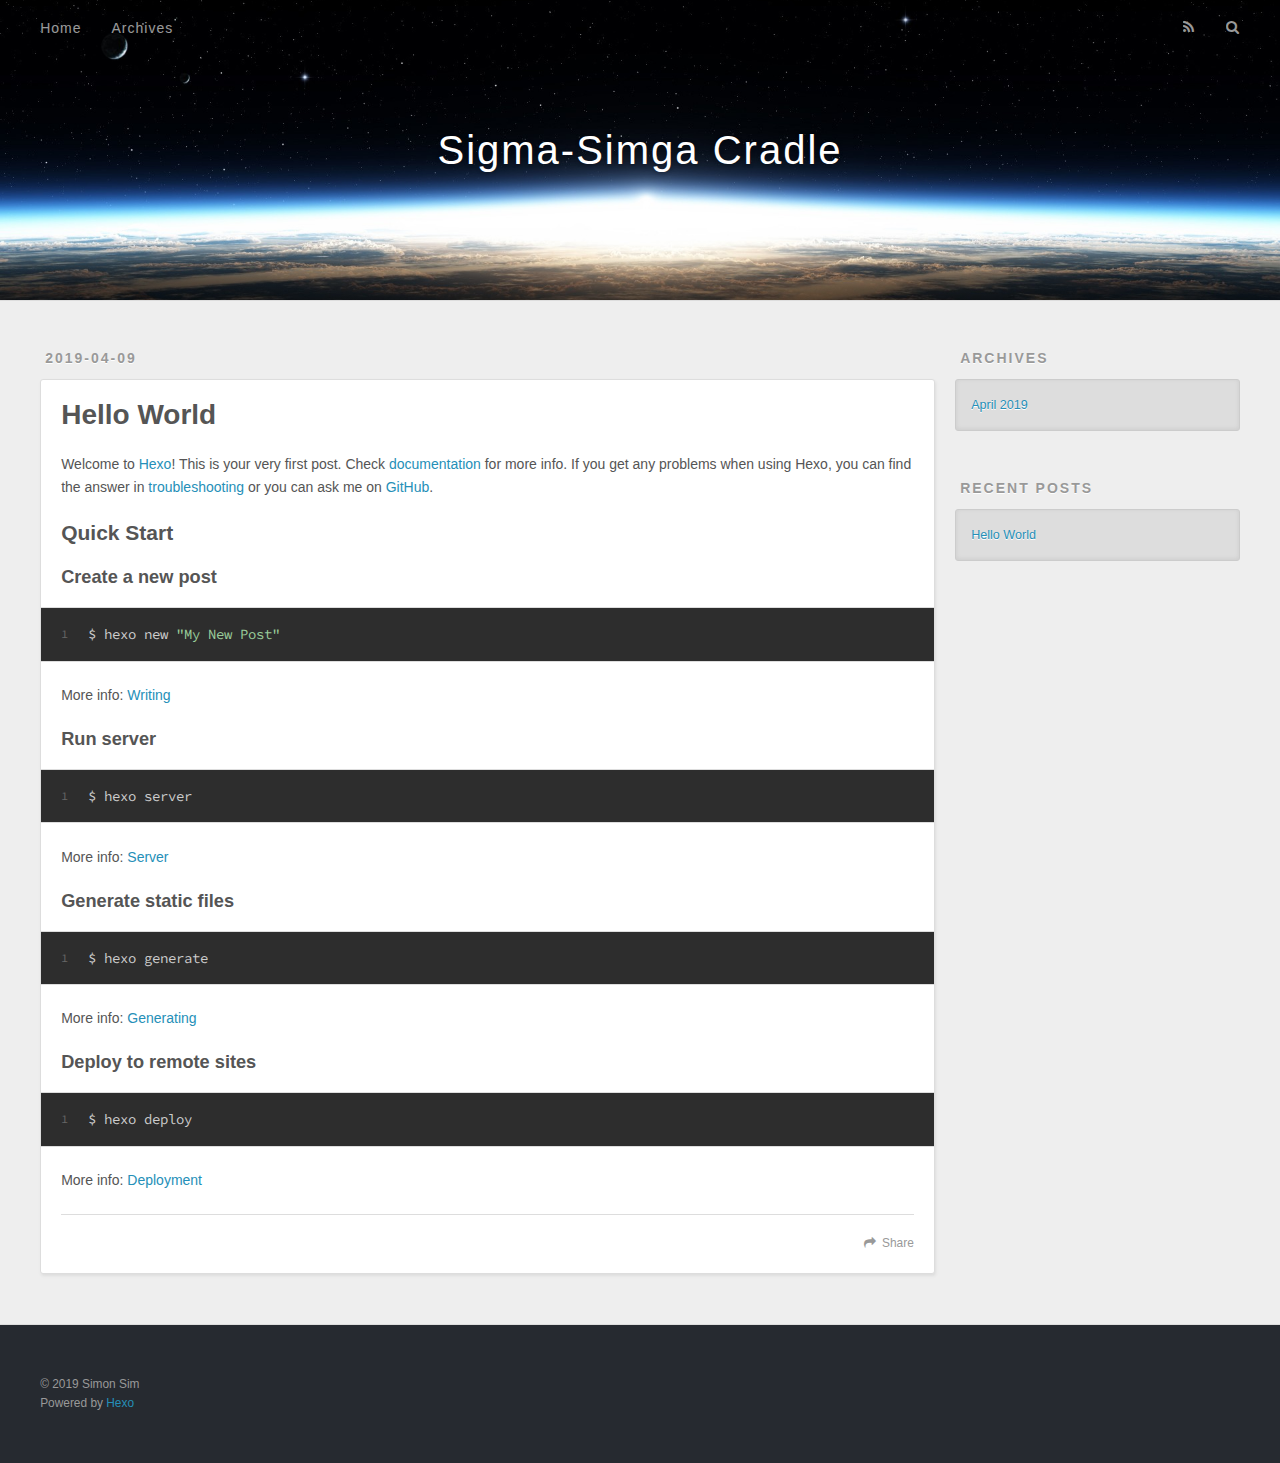
==== index.html @ 75dc37c7 "Site updated: 2019-04-09 21:16:46" ====
<!DOCTYPE html>
<html>
<head><meta name="generator" content="Hexo 3.8.0">
  <meta charset="utf-8">
  

  
  <title>Sigma-Simga Cradle</title>
  <meta name="viewport" content="width=device-width, initial-scale=1, maximum-scale=1">
  <meta property="og:type" content="website">
<meta property="og:title" content="Sigma-Simga Cradle">
<meta property="og:url" content="https://simhc0714.github.io/index.html">
<meta property="og:site_name" content="Sigma-Simga Cradle">
<meta property="og:locale" content="default">
<meta name="twitter:card" content="summary">
<meta name="twitter:title" content="Sigma-Simga Cradle">
  
    <link rel="alternate" href="/atom.xml" title="Sigma-Simga Cradle" type="application/atom+xml">
  
  
    <link rel="icon" href="/favicon.png">
  
  
    <link href="//fonts.googleapis.com/css?family=Source+Code+Pro" rel="stylesheet" type="text/css">
  
  <link rel="stylesheet" href="/css/style.css">
</head>
</html>
<body>
  <div id="container">
    <div id="wrap">
      <header id="header">
  <div id="banner"></div>
  <div id="header-outer" class="outer">
    <div id="header-title" class="inner">
      <h1 id="logo-wrap">
        <a href="/" id="logo">Sigma-Simga Cradle</a>
      </h1>
      
    </div>
    <div id="header-inner" class="inner">
      <nav id="main-nav">
        <a id="main-nav-toggle" class="nav-icon"></a>
        
          <a class="main-nav-link" href="/">Home</a>
        
          <a class="main-nav-link" href="/archives">Archives</a>
        
      </nav>
      <nav id="sub-nav">
        
          <a id="nav-rss-link" class="nav-icon" href="/atom.xml" title="RSS Feed"></a>
        
        <a id="nav-search-btn" class="nav-icon" title="Search"></a>
      </nav>
      <div id="search-form-wrap">
        <form action="//google.com/search" method="get" accept-charset="UTF-8" class="search-form"><input type="search" name="q" class="search-form-input" placeholder="Search"><button type="submit" class="search-form-submit">&#xF002;</button><input type="hidden" name="sitesearch" value="https://simhc0714.github.io"></form>
      </div>
    </div>
  </div>
</header>
      <div class="outer">
        <section id="main">
  
    <article id="post-hello-world" class="article article-type-post" itemscope itemprop="blogPost">
  <div class="article-meta">
    <a href="/2019/04/09/hello-world/" class="article-date">
  <time datetime="2019-04-09T12:12:04.804Z" itemprop="datePublished">2019-04-09</time>
</a>
    
  </div>
  <div class="article-inner">
    
    
      <header class="article-header">
        
  
    <h1 itemprop="name">
      <a class="article-title" href="/2019/04/09/hello-world/">Hello World</a>
    </h1>
  

      </header>
    
    <div class="article-entry" itemprop="articleBody">
      
        <p>Welcome to <a href="https://hexo.io/" target="_blank" rel="noopener">Hexo</a>! This is your very first post. Check <a href="https://hexo.io/docs/" target="_blank" rel="noopener">documentation</a> for more info. If you get any problems when using Hexo, you can find the answer in <a href="https://hexo.io/docs/troubleshooting.html" target="_blank" rel="noopener">troubleshooting</a> or you can ask me on <a href="https://github.com/hexojs/hexo/issues" target="_blank" rel="noopener">GitHub</a>.</p>
<h2 id="Quick-Start"><a href="#Quick-Start" class="headerlink" title="Quick Start"></a>Quick Start</h2><h3 id="Create-a-new-post"><a href="#Create-a-new-post" class="headerlink" title="Create a new post"></a>Create a new post</h3><figure class="highlight bash"><table><tr><td class="gutter"><pre><span class="line">1</span><br></pre></td><td class="code"><pre><span class="line">$ hexo new <span class="string">"My New Post"</span></span><br></pre></td></tr></table></figure>
<p>More info: <a href="https://hexo.io/docs/writing.html" target="_blank" rel="noopener">Writing</a></p>
<h3 id="Run-server"><a href="#Run-server" class="headerlink" title="Run server"></a>Run server</h3><figure class="highlight bash"><table><tr><td class="gutter"><pre><span class="line">1</span><br></pre></td><td class="code"><pre><span class="line">$ hexo server</span><br></pre></td></tr></table></figure>
<p>More info: <a href="https://hexo.io/docs/server.html" target="_blank" rel="noopener">Server</a></p>
<h3 id="Generate-static-files"><a href="#Generate-static-files" class="headerlink" title="Generate static files"></a>Generate static files</h3><figure class="highlight bash"><table><tr><td class="gutter"><pre><span class="line">1</span><br></pre></td><td class="code"><pre><span class="line">$ hexo generate</span><br></pre></td></tr></table></figure>
<p>More info: <a href="https://hexo.io/docs/generating.html" target="_blank" rel="noopener">Generating</a></p>
<h3 id="Deploy-to-remote-sites"><a href="#Deploy-to-remote-sites" class="headerlink" title="Deploy to remote sites"></a>Deploy to remote sites</h3><figure class="highlight bash"><table><tr><td class="gutter"><pre><span class="line">1</span><br></pre></td><td class="code"><pre><span class="line">$ hexo deploy</span><br></pre></td></tr></table></figure>
<p>More info: <a href="https://hexo.io/docs/deployment.html" target="_blank" rel="noopener">Deployment</a></p>

      
    </div>
    <footer class="article-footer">
      <a data-url="https://simhc0714.github.io/2019/04/09/hello-world/" data-id="cju9r1key000000rtr2hchfhx" class="article-share-link">Share</a>
      
      
    </footer>
  </div>
  
</article>


  


</section>
        
          <aside id="sidebar">
  
    

  
    

  
    
  
    
  <div class="widget-wrap">
    <h3 class="widget-title">Archives</h3>
    <div class="widget">
      <ul class="archive-list"><li class="archive-list-item"><a class="archive-list-link" href="/archives/2019/04/">April 2019</a></li></ul>
    </div>
  </div>


  
    
  <div class="widget-wrap">
    <h3 class="widget-title">Recent Posts</h3>
    <div class="widget">
      <ul>
        
          <li>
            <a href="/2019/04/09/hello-world/">Hello World</a>
          </li>
        
      </ul>
    </div>
  </div>

  
</aside>
        
      </div>
      <footer id="footer">
  
  <div class="outer">
    <div id="footer-info" class="inner">
      &copy; 2019 Simon Sim<br>
      Powered by <a href="http://hexo.io/" target="_blank">Hexo</a>
    </div>
  </div>
</footer>
    </div>
    <nav id="mobile-nav">
  
    <a href="/" class="mobile-nav-link">Home</a>
  
    <a href="/archives" class="mobile-nav-link">Archives</a>
  
</nav>
    

<script src="//ajax.googleapis.com/ajax/libs/jquery/2.0.3/jquery.min.js"></script>


  <link rel="stylesheet" href="/fancybox/jquery.fancybox.css">
  <script src="/fancybox/jquery.fancybox.pack.js"></script>


<script src="/js/script.js"></script>



  </div>
</body>
</html>
---- css/style.css ----
body {
  width: 100%;
}
body:before,
body:after {
  content: "";
  display: table;
}
body:after {
  clear: both;
}
html,
body,
div,
span,
applet,
object,
iframe,
h1,
h2,
h3,
h4,
h5,
h6,
p,
blockquote,
pre,
a,
abbr,
acronym,
address,
big,
cite,
code,
del,
dfn,
em,
img,
ins,
kbd,
q,
s,
samp,
small,
strike,
strong,
sub,
sup,
tt,
var,
dl,
dt,
dd,
ol,
ul,
li,
fieldset,
form,
label,
legend,
table,
caption,
tbody,
tfoot,
thead,
tr,
th,
td {
  margin: 0;
  padding: 0;
  border: 0;
  outline: 0;
  font-weight: inherit;
  font-style: inherit;
  font-family: inherit;
  font-size: 100%;
  vertical-align: baseline;
}
body {
  line-height: 1;
  color: #000;
  background: #fff;
}
ol,
ul {
  list-style: none;
}
table {
  border-collapse: separate;
  border-spacing: 0;
  vertical-align: middle;
}
caption,
th,
td {
  text-align: left;
  font-weight: normal;
  vertical-align: middle;
}
a img {
  border: none;
}
input,
button {
  margin: 0;
  padding: 0;
}
input::-moz-focus-inner,
button::-moz-focus-inner {
  border: 0;
  padding: 0;
}
@font-face {
  font-family: FontAwesome;
  font-style: normal;
  font-weight: normal;
  src: url("fonts/fontawesome-webfont.eot?v=#4.0.3");
  src: url("fonts/fontawesome-webfont.eot?#iefix&v=#4.0.3") format("embedded-opentype"), url("fonts/fontawesome-webfont.woff?v=#4.0.3") format("woff"), url("fonts/fontawesome-webfont.ttf?v=#4.0.3") format("truetype"), url("fonts/fontawesome-webfont.svg#fontawesomeregular?v=#4.0.3") format("svg");
}
html,
body,
#container {
  height: 100%;
}
body {
  background: #eee;
  font: 14px -apple-system, BlinkMacSystemFont, "Segoe UI", "Roboto", "Oxygen", "Ubuntu", "Cantarell", "Fira Sans", "Droid Sans", "Helvetica Neue", sans-serif;
  -webkit-text-size-adjust: 100%;
}
.outer {
  max-width: 1220px;
  margin: 0 auto;
  padding: 0 20px;
}
.outer:before,
.outer:after {
  content: "";
  display: table;
}
.outer:after {
  clear: both;
}
.inner {
  display: inline;
  float: left;
  width: 98.33333333333333%;
  margin: 0 0.833333333333333%;
}
.left,
.alignleft {
  float: left;
}
.right,
.alignright {
  float: right;
}
.clear {
  clear: both;
}
#container {
  position: relative;
}
.mobile-nav-on {
  overflow: hidden;
}
#wrap {
  height: 100%;
  width: 100%;
  position: absolute;
  top: 0;
  left: 0;
  -webkit-transition: 0.2s ease-out;
  -moz-transition: 0.2s ease-out;
  -ms-transition: 0.2s ease-out;
  transition: 0.2s ease-out;
  z-index: 1;
  background: #eee;
}
.mobile-nav-on #wrap {
  left: 280px;
}
@media screen and (min-width: 768px) {
  #main {
    display: inline;
    float: left;
    width: 73.33333333333333%;
    margin: 0 0.833333333333333%;
  }
}
.article-date,
.article-category-link,
.archive-year,
.widget-title {
  text-decoration: none;
  text-transform: uppercase;
  letter-spacing: 2px;
  color: #999;
  margin-bottom: 1em;
  margin-left: 5px;
  line-height: 1em;
  text-shadow: 0 1px #fff;
  font-weight: bold;
}
.article-inner,
.archive-article-inner {
  background: #fff;
  -webkit-box-shadow: 1px 2px 3px #ddd;
  box-shadow: 1px 2px 3px #ddd;
  border: 1px solid #ddd;
  border-radius: 3px;
}
.article-entry h1,
.widget h1 {
  font-size: 2em;
}
.article-entry h2,
.widget h2 {
  font-size: 1.5em;
}
.article-entry h3,
.widget h3 {
  font-size: 1.3em;
}
.article-entry h4,
.widget h4 {
  font-size: 1.2em;
}
.article-entry h5,
.widget h5 {
  font-size: 1em;
}
.article-entry h6,
.widget h6 {
  font-size: 1em;
  color: #999;
}
.article-entry hr,
.widget hr {
  border: 1px dashed #ddd;
}
.article-entry strong,
.widget strong {
  font-weight: bold;
}
.article-entry em,
.widget em,
.article-entry cite,
.widget cite {
  font-style: italic;
}
.article-entry sup,
.widget sup,
.article-entry sub,
.widget sub {
  font-size: 0.75em;
  line-height: 0;
  position: relative;
  vertical-align: baseline;
}
.article-entry sup,
.widget sup {
  top: -0.5em;
}
.article-entry sub,
.widget sub {
  bottom: -0.2em;
}
.article-entry small,
.widget small {
  font-size: 0.85em;
}
.article-entry acronym,
.widget acronym,
.article-entry abbr,
.widget abbr {
  border-bottom: 1px dotted;
}
.article-entry ul,
.widget ul,
.article-entry ol,
.widget ol,
.article-entry dl,
.widget dl {
  margin: 0 20px;
  line-height: 1.6em;
}
.article-entry ul ul,
.widget ul ul,
.article-entry ol ul,
.widget ol ul,
.article-entry ul ol,
.widget ul ol,
.article-entry ol ol,
.widget ol ol {
  margin-top: 0;
  margin-bottom: 0;
}
.article-entry ul,
.widget ul {
  list-style: disc;
}
.article-entry ol,
.widget ol {
  list-style: decimal;
}
.article-entry dt,
.widget dt {
  font-weight: bold;
}
#header {
  height: 300px;
  position: relative;
  border-bottom: 1px solid #ddd;
}
#header:before,
#header:after {
  content: "";
  position: absolute;
  left: 0;
  right: 0;
  height: 40px;
}
#header:before {
  top: 0;
  background: -webkit-linear-gradient(rgba(0,0,0,0.2), transparent);
  background: -moz-linear-gradient(rgba(0,0,0,0.2), transparent);
  background: -ms-linear-gradient(rgba(0,0,0,0.2), transparent);
  background: linear-gradient(rgba(0,0,0,0.2), transparent);
}
#header:after {
  bottom: 0;
  background: -webkit-linear-gradient(transparent, rgba(0,0,0,0.2));
  background: -moz-linear-gradient(transparent, rgba(0,0,0,0.2));
  background: -ms-linear-gradient(transparent, rgba(0,0,0,0.2));
  background: linear-gradient(transparent, rgba(0,0,0,0.2));
}
#header-outer {
  height: 100%;
  position: relative;
}
#header-inner {
  position: relative;
  overflow: hidden;
}
#banner {
  position: absolute;
  top: 0;
  left: 0;
  width: 100%;
  height: 100%;
  background: url("images/banner.jpg") center #000;
  -webkit-background-size: cover;
  -moz-background-size: cover;
  background-size: cover;
  z-index: -1;
}
#header-title {
  text-align: center;
  height: 40px;
  position: absolute;
  top: 50%;
  left: 0;
  margin-top: -20px;
}
#logo,
#subtitle {
  text-decoration: none;
  color: #fff;
  font-weight: 300;
  text-shadow: 0 1px 4px rgba(0,0,0,0.3);
}
#logo {
  font-size: 40px;
  line-height: 40px;
  letter-spacing: 2px;
}
#subtitle {
  font-size: 16px;
  line-height: 16px;
  letter-spacing: 1px;
}
#subtitle-wrap {
  margin-top: 16px;
}
#main-nav {
  float: left;
  margin-left: -15px;
}
.nav-icon,
.main-nav-link {
  float: left;
  color: #fff;
  opacity: 0.6;
  text-decoration: none;
  text-shadow: 0 1px rgba(0,0,0,0.2);
  -webkit-transition: opacity 0.2s;
  -moz-transition: opacity 0.2s;
  -ms-transition: opacity 0.2s;
  transition: opacity 0.2s;
  display: block;
  padding: 20px 15px;
}
.nav-icon:hover,
.main-nav-link:hover {
  opacity: 1;
}
.nav-icon {
  font-family: FontAwesome;
  text-align: center;
  font-size: 14px;
  width: 14px;
  height: 14px;
  padding: 20px 15px;
  position: relative;
  cursor: pointer;
}
.main-nav-link {
  font-weight: 300;
  letter-spacing: 1px;
}
@media screen and (max-width: 479px) {
  .main-nav-link {
    display: none;
  }
}
#main-nav-toggle {
  display: none;
}
#main-nav-toggle:before {
  content: "\f0c9";
}
@media screen and (max-width: 479px) {
  #main-nav-toggle {
    display: block;
  }
}
#sub-nav {
  float: right;
  margin-right: -15px;
}
#nav-rss-link:before {
  content: "\f09e";
}
#nav-search-btn:before {
  content: "\f002";
}
#search-form-wrap {
  position: absolute;
  top: 15px;
  width: 150px;
  height: 30px;
  right: -150px;
  opacity: 0;
  -webkit-transition: 0.2s ease-out;
  -moz-transition: 0.2s ease-out;
  -ms-transition: 0.2s ease-out;
  transition: 0.2s ease-out;
}
#search-form-wrap.on {
  opacity: 1;
  right: 0;
}
@media screen and (max-width: 479px) {
  #search-form-wrap {
    width: 100%;
    right: -100%;
  }
}
.search-form {
  position: absolute;
  top: 0;
  left: 0;
  right: 0;
  background: #fff;
  padding: 5px 15px;
  border-radius: 15px;
  -webkit-box-shadow: 0 0 10px rgba(0,0,0,0.3);
  box-shadow: 0 0 10px rgba(0,0,0,0.3);
}
.search-form-input {
  border: none;
  background: none;
  color: #555;
  width: 100%;
  font: 13px -apple-system, BlinkMacSystemFont, "Segoe UI", "Roboto", "Oxygen", "Ubuntu", "Cantarell", "Fira Sans", "Droid Sans", "Helvetica Neue", sans-serif;
  outline: none;
}
.search-form-input::-webkit-search-results-decoration,
.search-form-input::-webkit-search-cancel-button {
  -webkit-appearance: none;
}
.search-form-submit {
  position: absolute;
  top: 50%;
  right: 10px;
  margin-top: -7px;
  font: 13px FontAwesome;
  border: none;
  background: none;
  color: #bbb;
  cursor: pointer;
}
.search-form-submit:hover,
.search-form-submit:focus {
  color: #777;
}
.article {
  margin: 50px 0;
}
.article-inner {
  overflow: hidden;
}
.article-meta:before,
.article-meta:after {
  content: "";
  display: table;
}
.article-meta:after {
  clear: both;
}
.article-date {
  float: left;
}
.article-category {
  float: left;
  line-height: 1em;
  color: #ccc;
  text-shadow: 0 1px #fff;
  margin-left: 8px;
}
.article-category:before {
  content: "\2022";
}
.article-category-link {
  margin: 0 12px 1em;
}
.article-header {
  padding: 20px 20px 0;
}
.article-title {
  text-decoration: none;
  font-size: 2em;
  font-weight: bold;
  color: #555;
  line-height: 1.1em;
  -webkit-transition: color 0.2s;
  -moz-transition: color 0.2s;
  -ms-transition: color 0.2s;
  transition: color 0.2s;
}
a.article-title:hover {
  color: #258fb8;
}
.article-entry {
  color: #555;
  padding: 0 20px;
}
.article-entry:before,
.article-entry:after {
  content: "";
  display: table;
}
.article-entry:after {
  clear: both;
}
.article-entry p,
.article-entry table {
  line-height: 1.6em;
  margin: 1.6em 0;
}
.article-entry h1,
.article-entry h2,
.article-entry h3,
.article-entry h4,
.article-entry h5,
.article-entry h6 {
  font-weight: bold;
}
.article-entry h1,
.article-entry h2,
.article-entry h3,
.article-entry h4,
.article-entry h5,
.article-entry h6 {
  line-height: 1.1em;
  margin: 1.1em 0;
}
.article-entry a {
  color: #258fb8;
  text-decoration: none;
}
.article-entry a:hover {
  text-decoration: underline;
}
.article-entry ul,
.article-entry ol,
.article-entry dl {
  margin-top: 1.6em;
  margin-bottom: 1.6em;
}
.article-entry img,
.article-entry video {
  max-width: 100%;
  height: auto;
  display: block;
  margin: auto;
}
.article-entry iframe {
  border: none;
}
.article-entry table {
  width: 100%;
  border-collapse: collapse;
  border-spacing: 0;
}
.article-entry th {
  font-weight: bold;
  border-bottom: 3px solid #ddd;
  padding-bottom: 0.5em;
}
.article-entry td {
  border-bottom: 1px solid #ddd;
  padding: 10px 0;
}
.article-entry blockquote {
  font-family: Georgia, "Times New Roman", serif;
  font-size: 1.4em;
  margin: 1.6em 20px;
  text-align: center;
}
.article-entry blockquote footer {
  font-size: 14px;
  margin: 1.6em 0;
  font-family: -apple-system, BlinkMacSystemFont, "Segoe UI", "Roboto", "Oxygen", "Ubuntu", "Cantarell", "Fira Sans", "Droid Sans", "Helvetica Neue", sans-serif;
}
.article-entry blockquote footer cite:before {
  content: "—";
  padding: 0 0.5em;
}
.article-entry .pullquote {
  text-align: left;
  width: 45%;
  margin: 0;
}
.article-entry .pullquote.left {
  margin-left: 0.5em;
  margin-right: 1em;
}
.article-entry .pullquote.right {
  margin-right: 0.5em;
  margin-left: 1em;
}
.article-entry .caption {
  color: #999;
  display: block;
  font-size: 0.9em;
  margin-top: 0.5em;
  position: relative;
  text-align: center;
}
.article-entry .video-container {
  position: relative;
  padding-top: 56.25%;
  height: 0;
  overflow: hidden;
}
.article-entry .video-container iframe,
.article-entry .video-container object,
.article-entry .video-container embed {
  position: absolute;
  top: 0;
  left: 0;
  width: 100%;
  height: 100%;
  margin-top: 0;
}
.article-more-link a {
  display: inline-block;
  line-height: 1em;
  padding: 6px 15px;
  border-radius: 15px;
  background: #eee;
  color: #999;
  text-shadow: 0 1px #fff;
  text-decoration: none;
}
.article-more-link a:hover {
  background: #258fb8;
  color: #fff;
  text-decoration: none;
  text-shadow: 0 1px #1e7293;
}
.article-footer {
  font-size: 0.85em;
  line-height: 1.6em;
  border-top: 1px solid #ddd;
  padding-top: 1.6em;
  margin: 0 20px 20px;
}
.article-footer:before,
.article-footer:after {
  content: "";
  display: table;
}
.article-footer:after {
  clear: both;
}
.article-footer a {
  color: #999;
  text-decoration: none;
}
.article-footer a:hover {
  color: #555;
}
.article-tag-list-item {
  float: left;
  margin-right: 10px;
}
.article-tag-list-link:before {
  content: "#";
}
.article-comment-link {
  float: right;
}
.article-comment-link:before {
  content: "\f075";
  font-family: FontAwesome;
  padding-right: 8px;
}
.article-share-link {
  cursor: pointer;
  float: right;
  margin-left: 20px;
}
.article-share-link:before {
  content: "\f064";
  font-family: FontAwesome;
  padding-right: 6px;
}
#article-nav {
  position: relative;
}
#article-nav:before,
#article-nav:after {
  content: "";
  display: table;
}
#article-nav:after {
  clear: both;
}
@media screen and (min-width: 768px) {
  #article-nav {
    margin: 50px 0;
  }
  #article-nav:before {
    width: 8px;
    height: 8px;
    position: absolute;
    top: 50%;
    left: 50%;
    margin-top: -4px;
    margin-left: -4px;
    content: "";
    border-radius: 50%;
    background: #ddd;
    -webkit-box-shadow: 0 1px 2px #fff;
    box-shadow: 0 1px 2px #fff;
  }
}
.article-nav-link-wrap {
  text-decoration: none;
  text-shadow: 0 1px #fff;
  color: #999;
  -webkit-box-sizing: border-box;
  -moz-box-sizing: border-box;
  box-sizing: border-box;
  margin-top: 50px;
  text-align: center;
  display: block;
}
.article-nav-link-wrap:hover {
  color: #555;
}
@media screen and (min-width: 768px) {
  .article-nav-link-wrap {
    width: 50%;
    margin-top: 0;
  }
}
@media screen and (min-width: 768px) {
  #article-nav-newer {
    float: left;
    text-align: right;
    padding-right: 20px;
  }
}
@media screen and (min-width: 768px) {
  #article-nav-older {
    float: right;
    text-align: left;
    padding-left: 20px;
  }
}
.article-nav-caption {
  text-transform: uppercase;
  letter-spacing: 2px;
  color: #ddd;
  line-height: 1em;
  font-weight: bold;
}
#article-nav-newer .article-nav-caption {
  margin-right: -2px;
}
.article-nav-title {
  font-size: 0.85em;
  line-height: 1.6em;
  margin-top: 0.5em;
}
.article-share-box {
  position: absolute;
  display: none;
  background: #fff;
  -webkit-box-shadow: 1px 2px 10px rgba(0,0,0,0.2);
  box-shadow: 1px 2px 10px rgba(0,0,0,0.2);
  border-radius: 3px;
  margin-left: -145px;
  overflow: hidden;
  z-index: 1;
}
.article-share-box.on {
  display: block;
}
.article-share-input {
  width: 100%;
  background: none;
  -webkit-box-sizing: border-box;
  -moz-box-sizing: border-box;
  box-sizing: border-box;
  font: 14px -apple-system, BlinkMacSystemFont, "Segoe UI", "Roboto", "Oxygen", "Ubuntu", "Cantarell", "Fira Sans", "Droid Sans", "Helvetica Neue", sans-serif;
  padding: 0 15px;
  color: #555;
  outline: none;
  border: 1px solid #ddd;
  border-radius: 3px 3px 0 0;
  height: 36px;
  line-height: 36px;
}
.article-share-links {
  background: #eee;
}
.article-share-links:before,
.article-share-links:after {
  content: "";
  display: table;
}
.article-share-links:after {
  clear: both;
}
.article-share-twitter,
.article-share-facebook,
.article-share-pinterest,
.article-share-google {
  width: 50px;
  height: 36px;
  display: block;
  float: left;
  position: relative;
  color: #999;
  text-shadow: 0 1px #fff;
}
.article-share-twitter:before,
.article-share-facebook:before,
.article-share-pinterest:before,
.article-share-google:before {
  font-size: 20px;
  font-family: FontAwesome;
  width: 20px;
  height: 20px;
  position: absolute;
  top: 50%;
  left: 50%;
  margin-top: -10px;
  margin-left: -10px;
  text-align: center;
}
.article-share-twitter:hover,
.article-share-facebook:hover,
.article-share-pinterest:hover,
.article-share-google:hover {
  color: #fff;
}
.article-share-twitter:before {
  content: "\f099";
}
.article-share-twitter:hover {
  background: #00aced;
  text-shadow: 0 1px #008abe;
}
.article-share-facebook:before {
  content: "\f09a";
}
.article-share-facebook:hover {
  background: #3b5998;
  text-shadow: 0 1px #2f477a;
}
.article-share-pinterest:before {
  content: "\f0d2";
}
.article-share-pinterest:hover {
  background: #cb2027;
  text-shadow: 0 1px #a21a1f;
}
.article-share-google:before {
  content: "\f0d5";
}
.article-share-google:hover {
  background: #dd4b39;
  text-shadow: 0 1px #be3221;
}
.article-gallery {
  background: #000;
  position: relative;
}
.article-gallery-photos {
  position: relative;
  overflow: hidden;
}
.article-gallery-img {
  display: none;
  max-width: 100%;
}
.article-gallery-img:first-child {
  display: block;
}
.article-gallery-img.loaded {
  position: absolute;
  display: block;
}
.article-gallery-img img {
  display: block;
  max-width: 100%;
  margin: 0 auto;
}
#comments {
  background: #fff;
  -webkit-box-shadow: 1px 2px 3px #ddd;
  box-shadow: 1px 2px 3px #ddd;
  padding: 20px;
  border: 1px solid #ddd;
  border-radius: 3px;
  margin: 50px 0;
}
#comments a {
  color: #258fb8;
}
.archives-wrap {
  margin: 50px 0;
}
.archives:before,
.archives:after {
  content: "";
  display: table;
}
.archives:after {
  clear: both;
}
.archive-year-wrap {
  margin-bottom: 1em;
}
.archives {
  -webkit-column-gap: 10px;
  -moz-column-gap: 10px;
  column-gap: 10px;
}
@media screen and (min-width: 480px) and (max-width: 767px) {
  .archives {
    -webkit-column-count: 2;
    -moz-column-count: 2;
    column-count: 2;
  }
}
@media screen and (min-width: 768px) {
  .archives {
    -webkit-column-count: 3;
    -moz-column-count: 3;
    column-count: 3;
  }
}
.archive-article {
  -webkit-column-break-inside: avoid;
  page-break-inside: avoid;
  overflow: hidden;
  break-inside: avoid-column;
}
.archive-article-inner {
  padding: 10px;
  margin-bottom: 15px;
}
.archive-article-title {
  text-decoration: none;
  font-weight: bold;
  color: #555;
  -webkit-transition: color 0.2s;
  -moz-transition: color 0.2s;
  -ms-transition: color 0.2s;
  transition: color 0.2s;
  line-height: 1.6em;
}
.archive-article-title:hover {
  color: #258fb8;
}
.archive-article-footer {
  margin-top: 1em;
}
.archive-article-date {
  color: #999;
  text-decoration: none;
  font-size: 0.85em;
  line-height: 1em;
  margin-bottom: 0.5em;
  display: block;
}
#page-nav {
  margin: 50px auto;
  background: #fff;
  -webkit-box-shadow: 1px 2px 3px #ddd;
  box-shadow: 1px 2px 3px #ddd;
  border: 1px solid #ddd;
  border-radius: 3px;
  text-align: center;
  color: #999;
  overflow: hidden;
}
#page-nav:before,
#page-nav:after {
  content: "";
  display: table;
}
#page-nav:after {
  clear: both;
}
#page-nav a,
#page-nav span {
  padding: 10px 20px;
  line-height: 1;
  height: 2ex;
}
#page-nav a {
  color: #999;
  text-decoration: none;
}
#page-nav a:hover {
  background: #999;
  color: #fff;
}
#page-nav .prev {
  float: left;
}
#page-nav .next {
  float: right;
}
#page-nav .page-number {
  display: inline-block;
}
@media screen and (max-width: 479px) {
  #page-nav .page-number {
    display: none;
  }
}
#page-nav .current {
  color: #555;
  font-weight: bold;
}
#page-nav .space {
  color: #ddd;
}
#footer {
  background: #262a30;
  padding: 50px 0;
  border-top: 1px solid #ddd;
  color: #999;
}
#footer a {
  color: #258fb8;
  text-decoration: none;
}
#footer a:hover {
  text-decoration: underline;
}
#footer-info {
  line-height: 1.6em;
  font-size: 0.85em;
}
.article-entry pre,
.article-entry .highlight {
  background: #2d2d2d;
  margin: 0 -20px;
  padding: 15px 20px;
  border-style: solid;
  border-color: #ddd;
  border-width: 1px 0;
  overflow: auto;
  color: #ccc;
  line-height: 22.400000000000002px;
}
.article-entry .highlight .gutter pre,
.article-entry .gist .gist-file .gist-data .line-numbers {
  color: #666;
  font-size: 0.85em;
}
.article-entry pre,
.article-entry code {
  font-family: "Source Code Pro", Consolas, Monaco, Menlo, Consolas, monospace;
}
.article-entry code {
  background: #eee;
  text-shadow: 0 1px #fff;
  padding: 0 0.3em;
}
.article-entry pre code {
  background: none;
  text-shadow: none;
  padding: 0;
}
.article-entry .highlight pre {
  border: none;
  margin: 0;
  padding: 0;
}
.article-entry .highlight table {
  margin: 0;
  width: auto;
}
.article-entry .highlight td {
  border: none;
  padding: 0;
}
.article-entry .highlight figcaption {
  font-size: 0.85em;
  color: #999;
  line-height: 1em;
  margin-bottom: 1em;
}
.article-entry .highlight figcaption:before,
.article-entry .highlight figcaption:after {
  content: "";
  display: table;
}
.article-entry .highlight figcaption:after {
  clear: both;
}
.article-entry .highlight figcaption a {
  float: right;
}
.article-entry .highlight .gutter pre {
  text-align: right;
  padding-right: 20px;
}
.article-entry .highlight .line {
  height: 22.400000000000002px;
}
.article-entry .highlight .line.marked {
  background: #515151;
}
.article-entry .gist {
  margin: 0 -20px;
  border-style: solid;
  border-color: #ddd;
  border-width: 1px 0;
  background: #2d2d2d;
  padding: 15px 20px 15px 0;
}
.article-entry .gist .gist-file {
  border: none;
  font-family: "Source Code Pro", Consolas, Monaco, Menlo, Consolas, monospace;
  margin: 0;
}
.article-entry .gist .gist-file .gist-data {
  background: none;
  border: none;
}
.article-entry .gist .gist-file .gist-data .line-numbers {
  background: none;
  border: none;
  padding: 0 20px 0 0;
}
.article-entry .gist .gist-file .gist-data .line-data {
  padding: 0 !important;
}
.article-entry .gist .gist-file .highlight {
  margin: 0;
  padding: 0;
  border: none;
}
.article-entry .gist .gist-file .gist-meta {
  background: #2d2d2d;
  color: #999;
  font: 0.85em -apple-system, BlinkMacSystemFont, "Segoe UI", "Roboto", "Oxygen", "Ubuntu", "Cantarell", "Fira Sans", "Droid Sans", "Helvetica Neue", sans-serif;
  text-shadow: 0 0;
  padding: 0;
  margin-top: 1em;
  margin-left: 20px;
}
.article-entry .gist .gist-file .gist-meta a {
  color: #258fb8;
  font-weight: normal;
}
.article-entry .gist .gist-file .gist-meta a:hover {
  text-decoration: underline;
}
pre .comment,
pre .title {
  color: #999;
}
pre .variable,
pre .attribute,
pre .tag,
pre .regexp,
pre .ruby .constant,
pre .xml .tag .title,
pre .xml .pi,
pre .xml .doctype,
pre .html .doctype,
pre .css .id,
pre .css .class,
pre .css .pseudo {
  color: #f2777a;
}
pre .number,
pre .preprocessor,
pre .built_in,
pre .literal,
pre .params,
pre .constant {
  color: #f99157;
}
pre .class,
pre .ruby .class .title,
pre .css .rules .attribute {
  color: #9c9;
}
pre .string,
pre .value,
pre .inheritance,
pre .header,
pre .ruby .symbol,
pre .xml .cdata {
  color: #9c9;
}
pre .css .hexcolor {
  color: #6cc;
}
pre .function,
pre .python .decorator,
pre .python .title,
pre .ruby .function .title,
pre .ruby .title .keyword,
pre .perl .sub,
pre .javascript .title,
pre .coffeescript .title {
  color: #69c;
}
pre .keyword,
pre .javascript .function {
  color: #c9c;
}
@media screen and (max-width: 479px) {
  #mobile-nav {
    position: absolute;
    top: 0;
    left: 0;
    width: 280px;
    height: 100%;
    background: #191919;
    border-right: 1px solid #fff;
  }
}
@media screen and (max-width: 479px) {
  .mobile-nav-link {
    display: block;
    color: #999;
    text-decoration: none;
    padding: 15px 20px;
    font-weight: bold;
  }
  .mobile-nav-link:hover {
    color: #fff;
  }
}
@media screen and (min-width: 768px) {
  #sidebar {
    display: inline;
    float: left;
    width: 23.333333333333332%;
    margin: 0 0.833333333333333%;
  }
}
.widget-wrap {
  margin: 50px 0;
}
.widget {
  color: #777;
  text-shadow: 0 1px #fff;
  background: #ddd;
  -webkit-box-shadow: 0 -1px 4px #ccc inset;
  box-shadow: 0 -1px 4px #ccc inset;
  border: 1px solid #ccc;
  padding: 15px;
  border-radius: 3px;
}
.widget a {
  color: #258fb8;
  text-decoration: none;
}
.widget a:hover {
  text-decoration: underline;
}
.widget ul ul,
.widget ol ul,
.widget dl ul,
.widget ul ol,
.widget ol ol,
.widget dl ol,
.widget ul dl,
.widget ol dl,
.widget dl dl {
  margin-left: 15px;
  list-style: disc;
}
.widget {
  line-height: 1.6em;
  word-wrap: break-word;
  font-size: 0.9em;
}
.widget ul,
.widget ol {
  list-style: none;
  margin: 0;
}
.widget ul ul,
.widget ol ul,
.widget ul ol,
.widget ol ol {
  margin: 0 20px;
}
.widget ul ul,
.widget ol ul {
  list-style: disc;
}
.widget ul ol,
.widget ol ol {
  list-style: decimal;
}
.category-list-count,
.tag-list-count,
.archive-list-count {
  padding-left: 5px;
  color: #999;
  font-size: 0.85em;
}
.category-list-count:before,
.tag-list-count:before,
.archive-list-count:before {
  content: "(";
}
.category-list-count:after,
.tag-list-count:after,
.archive-list-count:after {
  content: ")";
}
.tagcloud a {
  margin-right: 5px;
  display: inline-block;
}
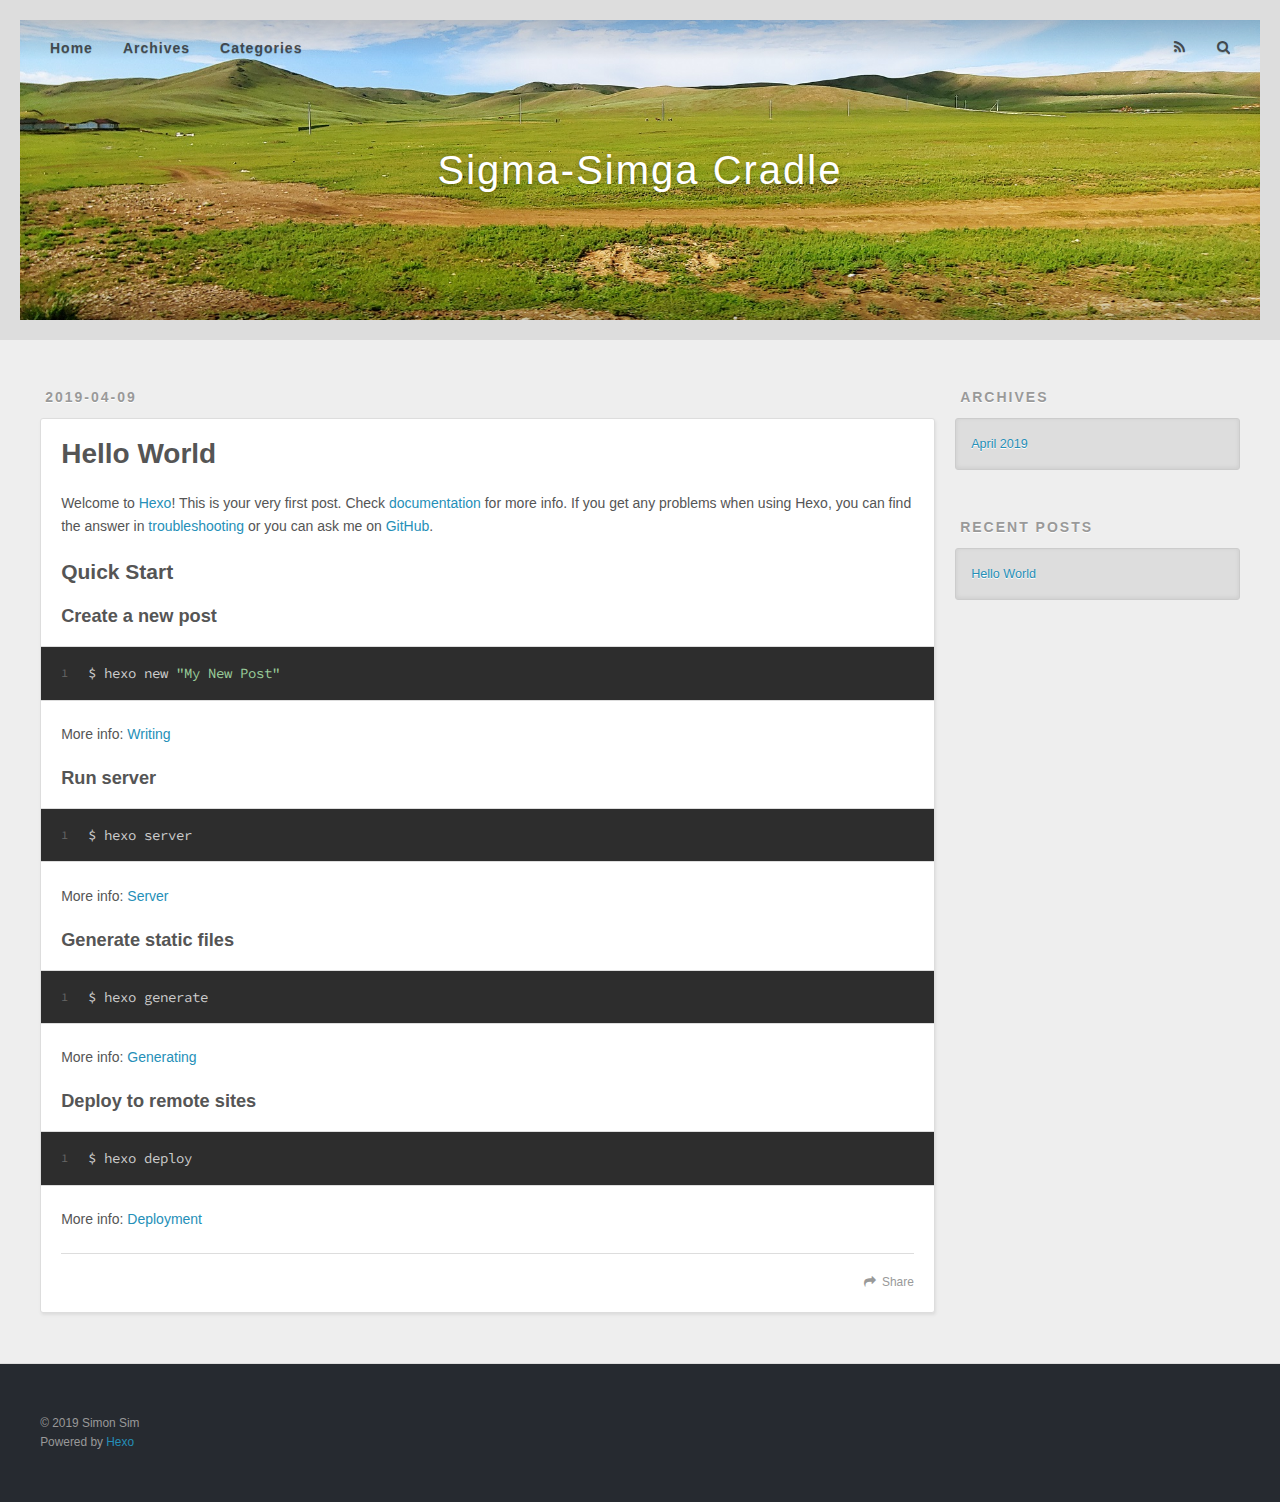
==== commit 71f67a48: "Site updated: 2019-04-10 16:11:18" ====
--- a/index.html
+++ b/index.html
@@ -45,6 +45,8 @@
           <a class="main-nav-link" href="/">Home</a>
         
           <a class="main-nav-link" href="/archives">Archives</a>
+        
+          <a class="main-nav-link" href="/">Categories</a>
         
       </nav>
       <nav id="sub-nav">
@@ -97,7 +99,7 @@
       
     </div>
     <footer class="article-footer">
-      <a data-url="https://simhc0714.github.io/2019/04/09/hello-world/" data-id="cju9r1key000000rtr2hchfhx" class="article-share-link">Share</a>
+      <a data-url="https://simhc0714.github.io/2019/04/09/hello-world/" data-id="cjuavkl1g0000ewrt6uwxod68" class="article-share-link">Share</a>
       
       
     </footer>
@@ -165,6 +167,8 @@
   
     <a href="/archives" class="mobile-nav-link">Archives</a>
   
+    <a href="/" class="mobile-nav-link">Categories</a>
+  
 </nav>
     
 
--- a/css/style.css
+++ b/css/style.css
@@ -310,7 +310,7 @@
 #header {
   height: 300px;
   position: relative;
-  border-bottom: 1px solid #ddd;
+  border: 20px solid #ddd;
 }
 #header:before,
 #header:after {
@@ -389,14 +389,14 @@
 .nav-icon,
 .main-nav-link {
   float: left;
-  color: #fff;
-  opacity: 0.6;
+  color: #282828;
+  opacity: 0.8;
   text-decoration: none;
   text-shadow: 0 1px rgba(0,0,0,0.2);
-  -webkit-transition: opacity 0.2s;
-  -moz-transition: opacity 0.2s;
-  -ms-transition: opacity 0.2s;
-  transition: opacity 0.2s;
+  -webkit-transition: opacity 0.4s;
+  -moz-transition: opacity 0.4s;
+  -ms-transition: opacity 0.4s;
+  transition: opacity 0.4s;
   display: block;
   padding: 20px 15px;
 }
@@ -415,7 +415,7 @@
   cursor: pointer;
 }
 .main-nav-link {
-  font-weight: 300;
+  font-weight: 650;
   letter-spacing: 1px;
 }
 @media screen and (max-width: 479px) {
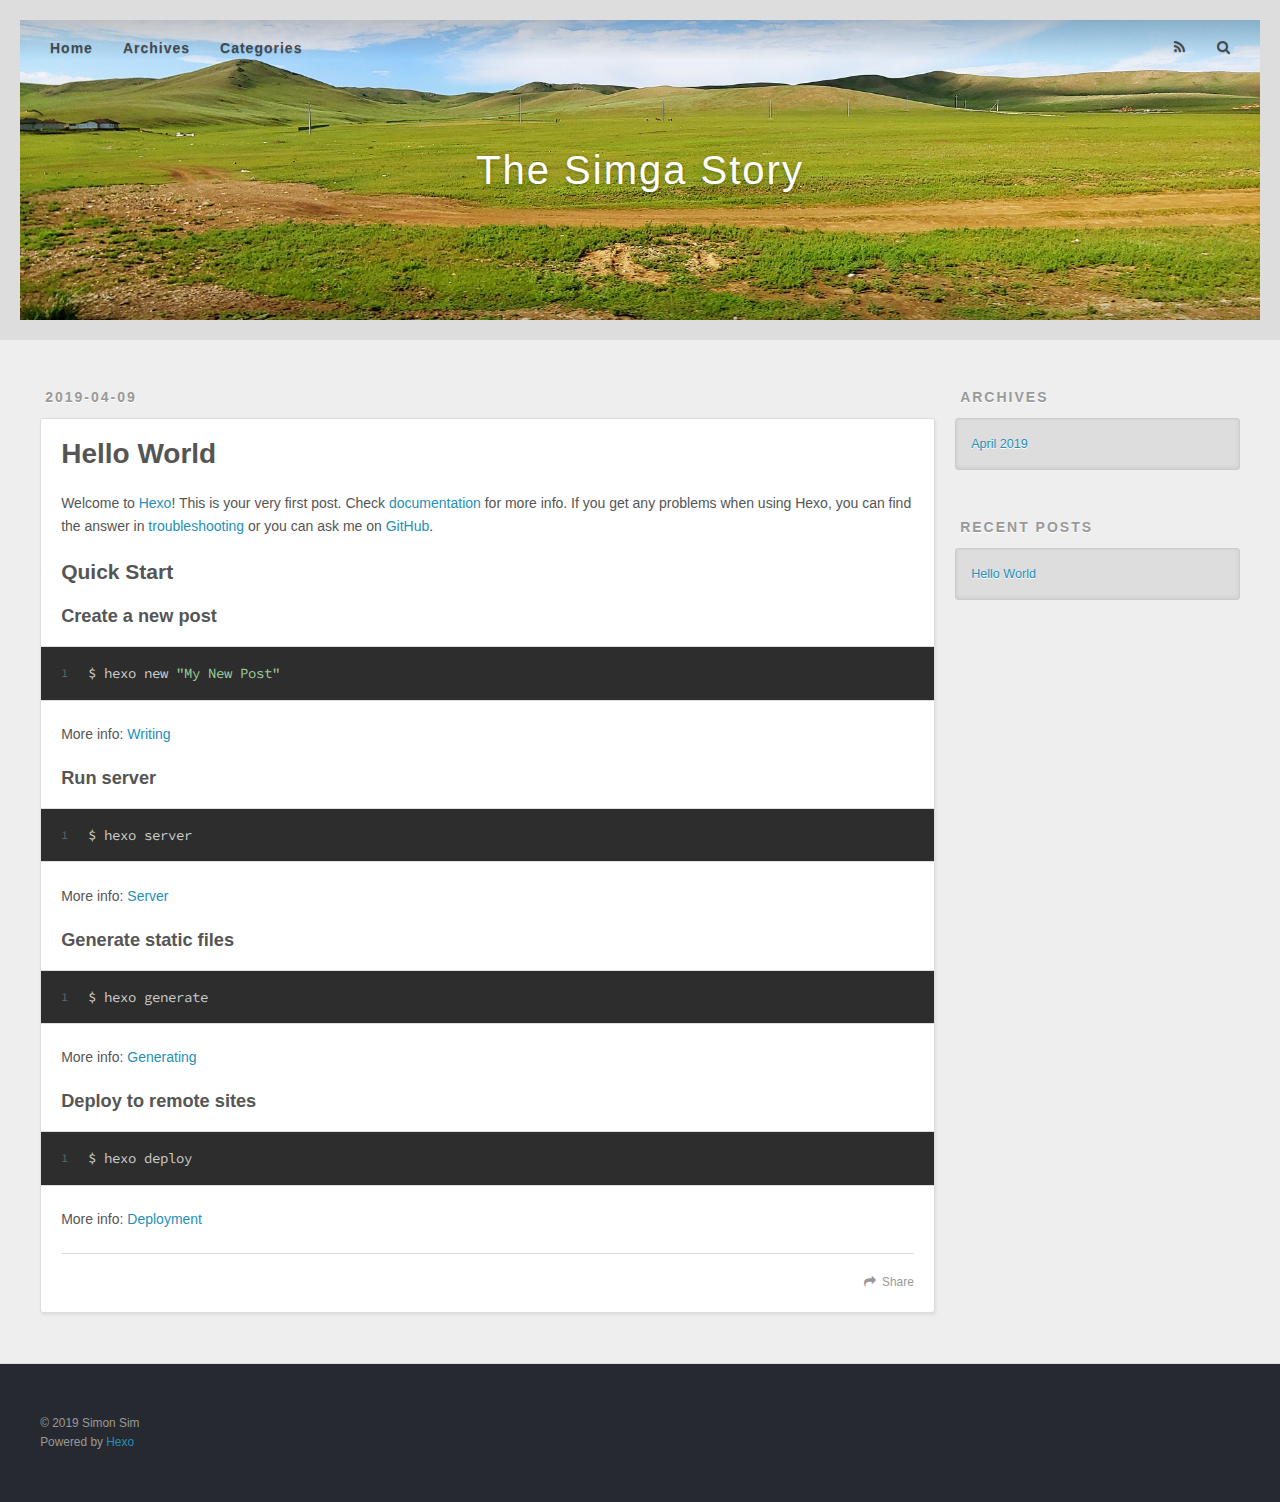
==== commit c9e93c35: "Site updated: 2019-04-14 22:21:38" ====
--- a/index.html
+++ b/index.html
@@ -5,17 +5,20 @@
   
 
   
-  <title>Sigma-Simga Cradle</title>
+  <title>The Simga Story</title>
   <meta name="viewport" content="width=device-width, initial-scale=1, maximum-scale=1">
-  <meta property="og:type" content="website">
-<meta property="og:title" content="Sigma-Simga Cradle">
+  <meta name="description" content="설명 없음">
+<meta property="og:type" content="website">
+<meta property="og:title" content="The Simga Story">
 <meta property="og:url" content="https://simhc0714.github.io/index.html">
-<meta property="og:site_name" content="Sigma-Simga Cradle">
+<meta property="og:site_name" content="The Simga Story">
+<meta property="og:description" content="설명 없음">
 <meta property="og:locale" content="default">
 <meta name="twitter:card" content="summary">
-<meta name="twitter:title" content="Sigma-Simga Cradle">
+<meta name="twitter:title" content="The Simga Story">
+<meta name="twitter:description" content="설명 없음">
   
-    <link rel="alternate" href="/atom.xml" title="Sigma-Simga Cradle" type="application/atom+xml">
+    <link rel="alternate" href="/atom.xml" title="The Simga Story" type="application/atom+xml">
   
   
     <link rel="icon" href="/favicon.png">
@@ -34,7 +37,7 @@
   <div id="header-outer" class="outer">
     <div id="header-title" class="inner">
       <h1 id="logo-wrap">
-        <a href="/" id="logo">Sigma-Simga Cradle</a>
+        <a href="/" id="logo">The Simga Story</a>
       </h1>
       
     </div>
@@ -99,7 +102,7 @@
       
     </div>
     <footer class="article-footer">
-      <a data-url="https://simhc0714.github.io/2019/04/09/hello-world/" data-id="cjuavkl1g0000ewrt6uwxod68" class="article-share-link">Share</a>
+      <a data-url="https://simhc0714.github.io/2019/04/09/hello-world/" data-id="cjugyk88f00001krt6hfucp2x" class="article-share-link">Share</a>
       
       
     </footer>
